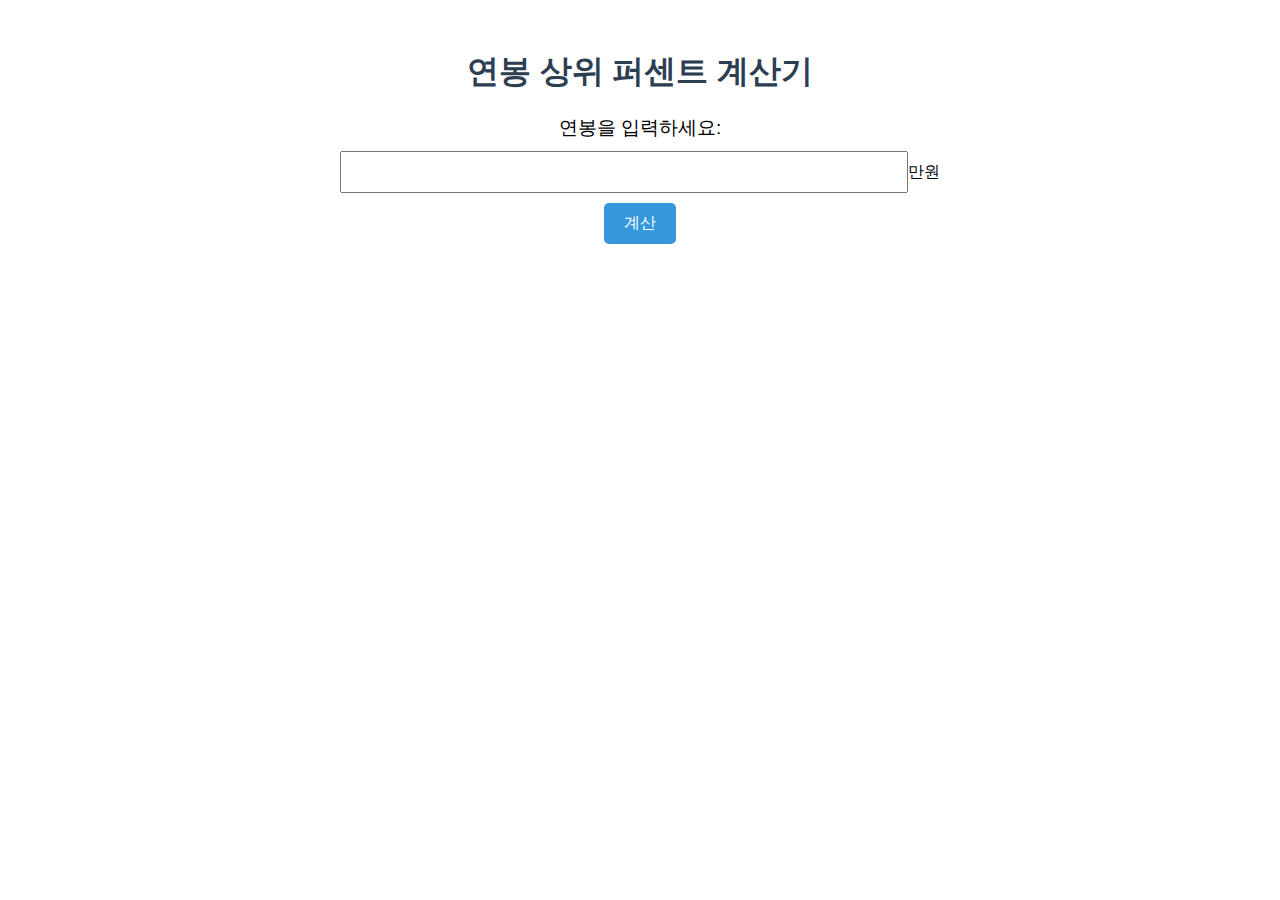
==== index.html @ 82723c3f "First commit" ====
<!DOCTYPE html>
<html lang="ko">
<head>
    <meta charset="UTF-8">
    <meta name="viewport" content="width=device-width, initial-scale=1.0">
    <title>연봉 상위 퍼센트 계산기</title>
    <link rel="stylesheet" href="style.css">
</head>
<body>
    <h1>연봉 상위 퍼센트 계산기</h1>
    <form id="salary-form">
        <label for="salary">연봉을 입력하세요:</label>
        <div style="display: flex; align-items: center;">
            <input type="number" id="salary" name="salary" required style="flex: 1;">
            <span>만원</span>
        </div>
        <button type="submit">계산</button>
    </form>
    <p id="result"></p>
    
    <script src="script.js"></script>
</body>
</html>
---- style.css ----
body {
    font-family: Arial, sans-serif;
    max-width: 600px;
    margin: 50px auto;
    text-align: center;
}

h1 {
    color: #2c3e50;
}

form {
    margin-top: 20px;
}

label {
    font-size: 1.2em;
}

input {
    margin: 10px 0;
    padding: 10px;
    font-size: 1em;
    width: 80%;
}

button {
    padding: 10px 20px;
    font-size: 1em;
    background-color: #3498db;
    color: white;
    border: none;
    border-radius: 5px;
    cursor: pointer;
}

button:hover {
    background-color: #2980b9;
}

#result {
    margin-top: 20px;
    font-size: 1.2em;
    color: #16a085;
}
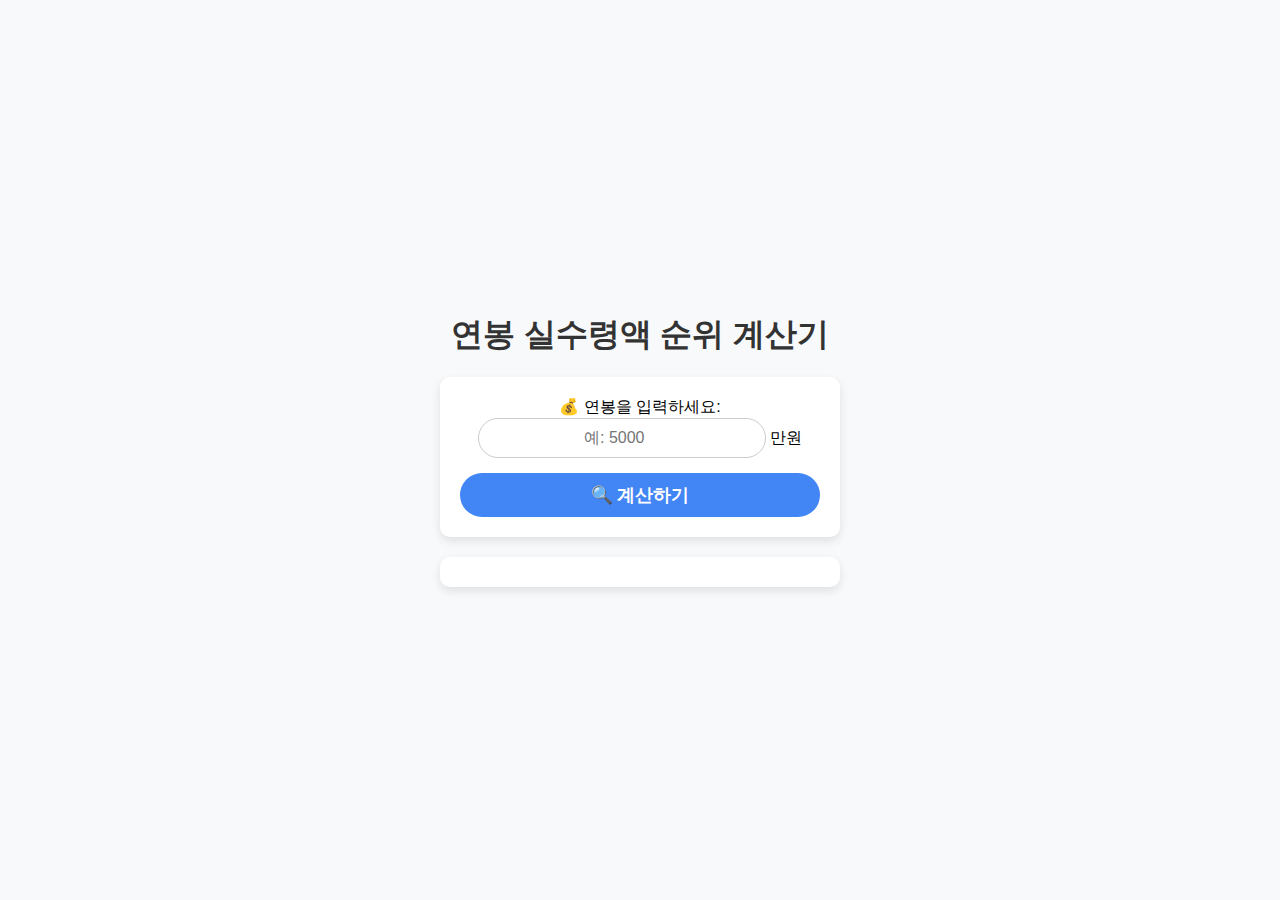
==== commit 3d689130: "디자인수정" ====
--- a/index.html
+++ b/index.html
@@ -3,18 +3,18 @@
 <head>
     <meta charset="UTF-8">
     <meta name="viewport" content="width=device-width, initial-scale=1.0">
-    <title>연봉 상위 퍼센트 계산기</title>
+    <title>연봉 실수령액 순위 계산기</title>
     <link rel="stylesheet" href="style.css">
 </head>
 <body>
-    <h1>연봉 상위 퍼센트 계산기</h1>
+    <h1>연봉 실수령액 순위 계산기</h1>
     <form id="salary-form">
-        <label for="salary">연봉을 입력하세요:</label>
-        <div style="display: flex; align-items: center;">
-            <input type="number" id="salary" name="salary" required style="flex: 1;">
+        <label for="salary">💰 연봉을 입력하세요:</label>
+        <div>
+            <input type="number" id="salary" name="salary" required placeholder="예: 5000">
             <span>만원</span>
         </div>
-        <button type="submit">계산</button>
+        <button type="submit">🔍 계산하기</button>
     </form>
     <p id="result"></p>
     
--- a/style.css
+++ b/style.css
@@ -1,45 +1,87 @@
+/* 기본 스타일 초기화 */
+* {
+    margin: 0;
+    padding: 0;
+    box-sizing: border-box;
+    font-family: 'Arial', sans-serif;
+}
+
+/* 전체 페이지 스타일 */
 body {
-    font-family: Arial, sans-serif;
-    max-width: 600px;
-    margin: 50px auto;
+    display: flex;
+    flex-direction: column;
+    align-items: center;
+    justify-content: center;
+    height: 100vh;
+    background-color: #f8f9fa;
+}
+
+/* 제목 스타일 */
+h1 {
+    font-size: 2em;
+    color: #333;
+    margin-bottom: 20px;
+}
+
+/* 폼 스타일 */
+form {
+    background: #ffffff;
+    padding: 20px;
+    border-radius: 10px;
+    box-shadow: 0 4px 10px rgba(0, 0, 0, 0.1);
+    width: 100%;
+    max-width: 400px;
     text-align: center;
 }
 
-h1 {
-    color: #2c3e50;
+/* 입력 필드 스타일 */
+input[type="number"] {
+    width: 80%;
+    padding: 10px;
+    font-size: 1em;
+    border: 1px solid #ccc;
+    border-radius: 30px;
+    outline: none;
+    text-align: center;
+    transition: all 0.2s ease-in-out;
 }
 
-form {
-    margin-top: 20px;
+/* 입력 필드 포커스 효과 */
+input[type="number"]:focus {
+    border-color: #4285f4;
+    box-shadow: 0 0 5px rgba(66, 133, 244, 0.5);
 }
 
-label {
-    font-size: 1.2em;
+/* 버튼 스타일 */
+button {
+    margin-top: 15px;
+    width: 100%;
+    padding: 10px;
+    font-size: 1.1em;
+    font-weight: bold;
+    color: white;
+    background-color: #4285f4;
+    border: none;
+    border-radius: 30px;
+    cursor: pointer;
+    transition: background-color 0.2s ease-in-out;
 }
 
-input {
-    margin: 10px 0;
-    padding: 10px;
-    font-size: 1em;
-    width: 80%;
+/* 버튼 호버 효과 */
+button:hover {
+    background-color: #357ae8;
 }
 
-button {
-    padding: 10px 20px;
-    font-size: 1em;
-    background-color: #3498db;
-    color: white;
-    border: none;
-    border-radius: 5px;
-    cursor: pointer;
-}
-
-button:hover {
-    background-color: #2980b9;
-}
-
+/* 결과 표시 스타일 */
 #result {
     margin-top: 20px;
+    padding: 15px;
     font-size: 1.2em;
-    color: #16a085;
+    color: #333;
+    background: white;
+    border-radius: 10px;
+    box-shadow: 0 4px 10px rgba(0, 0, 0, 0.1);
+    text-align: center;
+    width: 100%;
+    max-width: 400px;
 }
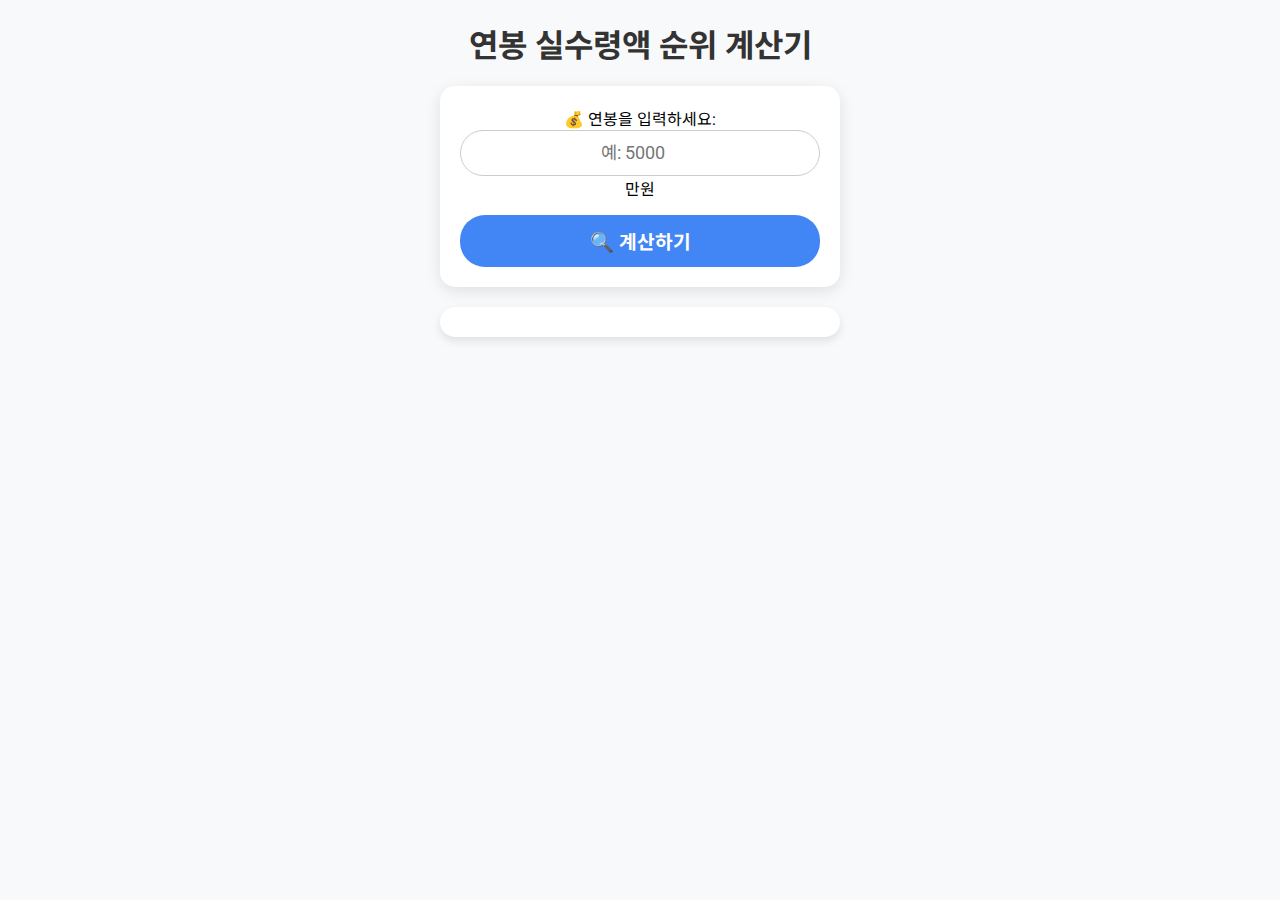
==== commit bb9a312a: "adsense" ====
--- a/index.html
+++ b/index.html
@@ -1,23 +1,47 @@
 <!DOCTYPE html>
 <html lang="ko">
-<head>
-    <meta charset="UTF-8">
-    <meta name="viewport" content="width=device-width, initial-scale=1.0">
-    <title>연봉 실수령액 순위 계산기</title>
-    <link rel="stylesheet" href="style.css">
-</head>
-<body>
-    <h1>연봉 실수령액 순위 계산기</h1>
-    <form id="salary-form">
-        <label for="salary">💰 연봉을 입력하세요:</label>
-        <div>
-            <input type="number" id="salary" name="salary" required placeholder="예: 5000">
-            <span>만원</span>
+    <head>
+        <meta charset="UTF-8">
+        <meta name="viewport" content="width=device-width, initial-scale=1.0">
+        <title>연봉 실수령액 순위 계산기</title>
+    
+        <!-- ✅ Google AdSense 설정 유지 -->
+        <meta name="google-adsense-account" content="ca-pub-1949644848709846">
+        <script async src="https://pagead2.googlesyndication.com/pagead/js/adsbygoogle.js?client=ca-pub-1949644848709846"
+            crossorigin="anonymous"></script>
+    
+        <link rel="stylesheet" href="style.css">
+    </head>
+    
+    
+    <body>
+        <h1>연봉 실수령액 순위 계산기</h1>
+        
+        <form id="salary-form">
+            <label for="salary">💰 연봉을 입력하세요:</label>
+            <div>
+                <input type="number" id="salary" name="salary" required placeholder="예: 5000">
+                <span>만원</span>
+            </div>
+            <button type="submit">🔍 계산하기</button>
+        </form>
+    
+        <!-- ✅ Google AdSense 광고 영역 추가 -->
+        <div class="ad-container">
+            <ins class="adsbygoogle"
+                style="display:block"
+                data-ad-client="ca-pub-1949644848709846"
+                data-ad-slot="1234567890"
+                data-ad-format="auto"
+                data-full-width-responsive="true"></ins>
         </div>
-        <button type="submit">🔍 계산하기</button>
-    </form>
-    <p id="result"></p>
     
-    <script src="script.js"></script>
-</body>
+        <div id="result"></div> <!-- ✅ 반응형 결과 박스 -->
+    
+        <script src="script.js"></script>
+        <script>
+            (adsbygoogle = window.adsbygoogle || []).push({});
+        </script>
+    </body>
+    
 </html>
--- a/style.css
+++ b/style.css
@@ -1,87 +1,126 @@
-/* 기본 스타일 초기화 */
+/* ✅ Google Fonts 추가 */
+@import url('https://fonts.googleapis.com/css2?family=Roboto:wght@300;400;700&family=Noto+Sans+KR:wght@300;400;700&display=swap');
+
+/* ✅ 전체 스타일 */
 * {
     margin: 0;
     padding: 0;
     box-sizing: border-box;
-    font-family: 'Arial', sans-serif;
+    font-family: 'Roboto', 'Noto Sans KR', sans-serif;
 }
 
-/* 전체 페이지 스타일 */
+/* ✅ 화면 전체를 감싸는 컨테이너 */
 body {
     display: flex;
     flex-direction: column;
     align-items: center;
-    justify-content: center;
-    height: 100vh;
+    justify-content: flex-start;
+    min-height: 100vh;
     background-color: #f8f9fa;
+    overflow: auto; /* ✅ 스크롤 가능하도록 변경 */
+    padding: 20px; /* ✅ 여백 추가 */
 }
 
-/* 제목 스타일 */
+/* ✅ 제목 스타일 (구글 스타일) */
 h1 {
     font-size: 2em;
+    font-weight: 700;
     color: #333;
     margin-bottom: 20px;
+    text-align: center;
 }
 
-/* 폼 스타일 */
+/* ✅ 폼 디자인 */
 form {
     background: #ffffff;
     padding: 20px;
-    border-radius: 10px;
-    box-shadow: 0 4px 10px rgba(0, 0, 0, 0.1);
-    width: 100%;
+    border-radius: 15px;
+    box-shadow: 0 4px 15px rgba(0, 0, 0, 0.1);
+    width: 90%;
     max-width: 400px;
     text-align: center;
 }
 
-/* 입력 필드 스타일 */
+/* ✅ 입력 필드 */
 input[type="number"] {
-    width: 80%;
-    padding: 10px;
-    font-size: 1em;
+    width: 100%;
+    padding: 12px;
+    font-size: 1.1em;
     border: 1px solid #ccc;
-    border-radius: 30px;
+    border-radius: 25px;
     outline: none;
     text-align: center;
     transition: all 0.2s ease-in-out;
 }
 
-/* 입력 필드 포커스 효과 */
 input[type="number"]:focus {
     border-color: #4285f4;
-    box-shadow: 0 0 5px rgba(66, 133, 244, 0.5);
+    box-shadow: 0 0 6px rgba(66, 133, 244, 0.5);
 }
 
-/* 버튼 스타일 */
+/* ✅ 버튼 스타일 (구글 버튼 스타일) */
 button {
     margin-top: 15px;
     width: 100%;
-    padding: 10px;
-    font-size: 1.1em;
+    padding: 12px;
+    font-size: 1.2em;
     font-weight: bold;
     color: white;
     background-color: #4285f4;
     border: none;
-    border-radius: 30px;
+    border-radius: 25px;
     cursor: pointer;
     transition: background-color 0.2s ease-in-out;
 }
 
-/* 버튼 호버 효과 */
 button:hover {
     background-color: #357ae8;
 }
 
-/* 결과 표시 스타일 */
+/* ✅ 결과 박스 */
 #result {
     margin-top: 20px;
     padding: 15px;
     font-size: 1.2em;
     color: #333;
     background: white;
-    border-radius: 10px;
+    border-radius: 15px;
     box-shadow: 0 4px 10px rgba(0, 0, 0, 0.1);
     text-align: center;
+    width: 90%;
+    max-width: 400px;
+    overflow-x: auto; /* ✅ 가로 스크롤 가능하게 */
+}
+
+/* ✅ 개별 카드 디자인 */
+.result-box {
+    padding: 15px;
+    border-radius: 15px;
+    margin-bottom: 10px;
     width: 100%;
-    max-width: 400px;
+    max-width: 350px;
+    overflow-x: auto;
+    font-size: 1.2em;
+    font-weight: 500;
 }
+
+/* ✅ 연봉 등급 (파란색 테두리) */
+.salary-rank {
+    background-color: #eaf2ff;
+    border: 2px solid #007bff;
+    color: #007bff;
+}
+
+/* ✅ 월 실수령액 (초록색 테두리) */
+.monthly-income {
+    background-color: #eaffea;
+    border: 2px solid #28a745;
+    color: #28a745;
+}
+
+/* ✅ 연간 실수령액 (빨간색 테두리) */
+.annual-income {
+    background-color: #ffe6e6;
+    border: 2px solid #ff5733;
+    color: #ff5733;
+}
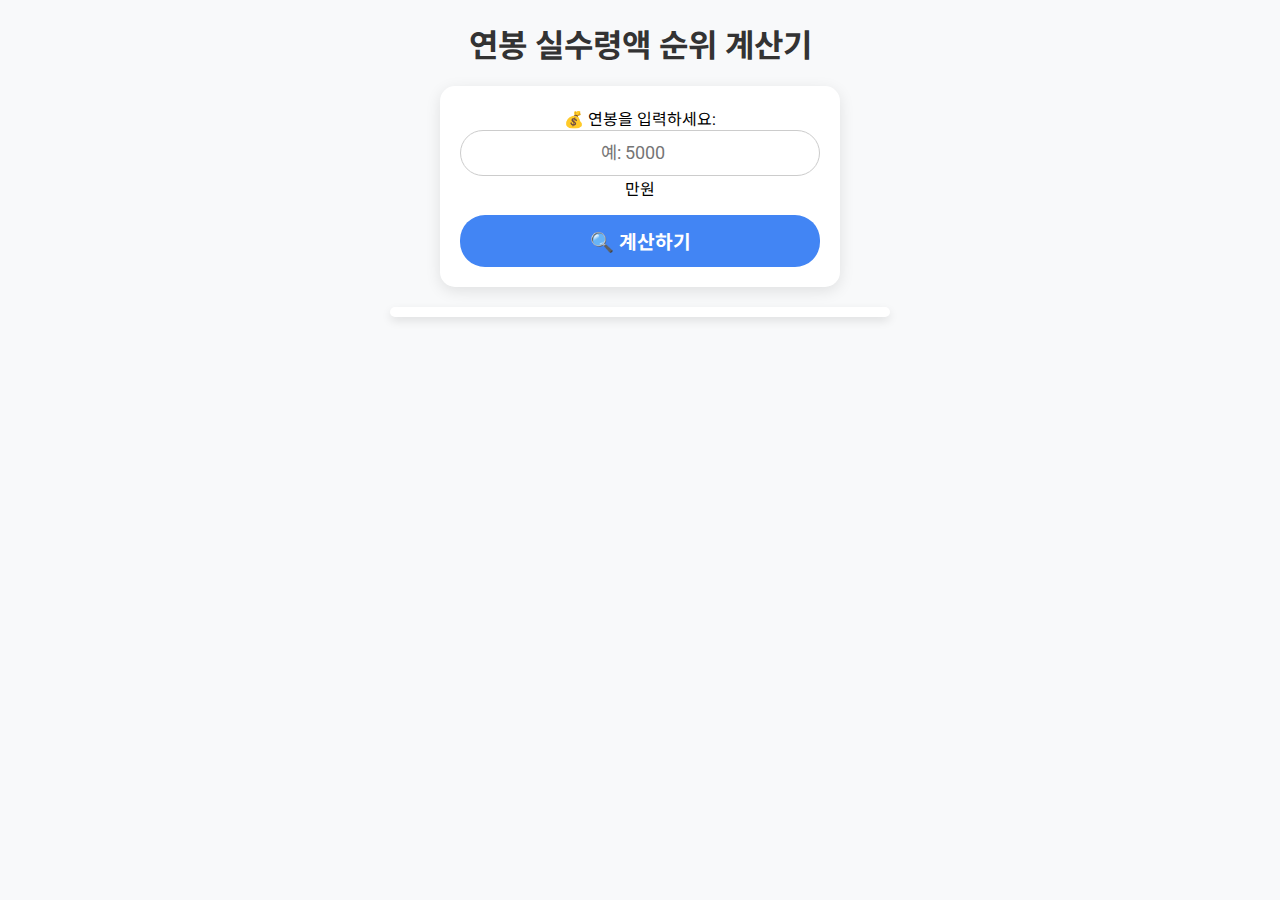
==== commit d97ac863: "naver" ====
--- a/index.html
+++ b/index.html
@@ -4,7 +4,8 @@
         <meta charset="UTF-8">
         <meta name="viewport" content="width=device-width, initial-scale=1.0">
         <title>연봉 실수령액 순위 계산기</title>
-    
+        <meta name="naver-site-verification" content="d47f3b5f7c63b63d26c5b4b59db7d096487c3aef" />
+
         <!-- ✅ Google AdSense 설정 유지 -->
         <meta name="google-adsense-account" content="ca-pub-1949644848709846">
         <script async src="https://pagead2.googlesyndication.com/pagead/js/adsbygoogle.js?client=ca-pub-1949644848709846"
--- a/style.css
+++ b/style.css
@@ -80,21 +80,21 @@
 /* ✅ 결과 박스 */
 #result {
     margin-top: 20px;
-    padding: 15px;
+    padding: 5px;
     font-size: 1.2em;
     color: #333;
     background: white;
     border-radius: 15px;
     box-shadow: 0 4px 10px rgba(0, 0, 0, 0.1);
     text-align: center;
-    width: 90%;
-    max-width: 400px;
+    width: 99%;
+    max-width: 500px;
     overflow-x: auto; /* ✅ 가로 스크롤 가능하게 */
 }
 
 /* ✅ 개별 카드 디자인 */
 .result-box {
-    padding: 15px;
+    padding: 5px;
     border-radius: 15px;
     margin-bottom: 10px;
     width: 100%;
